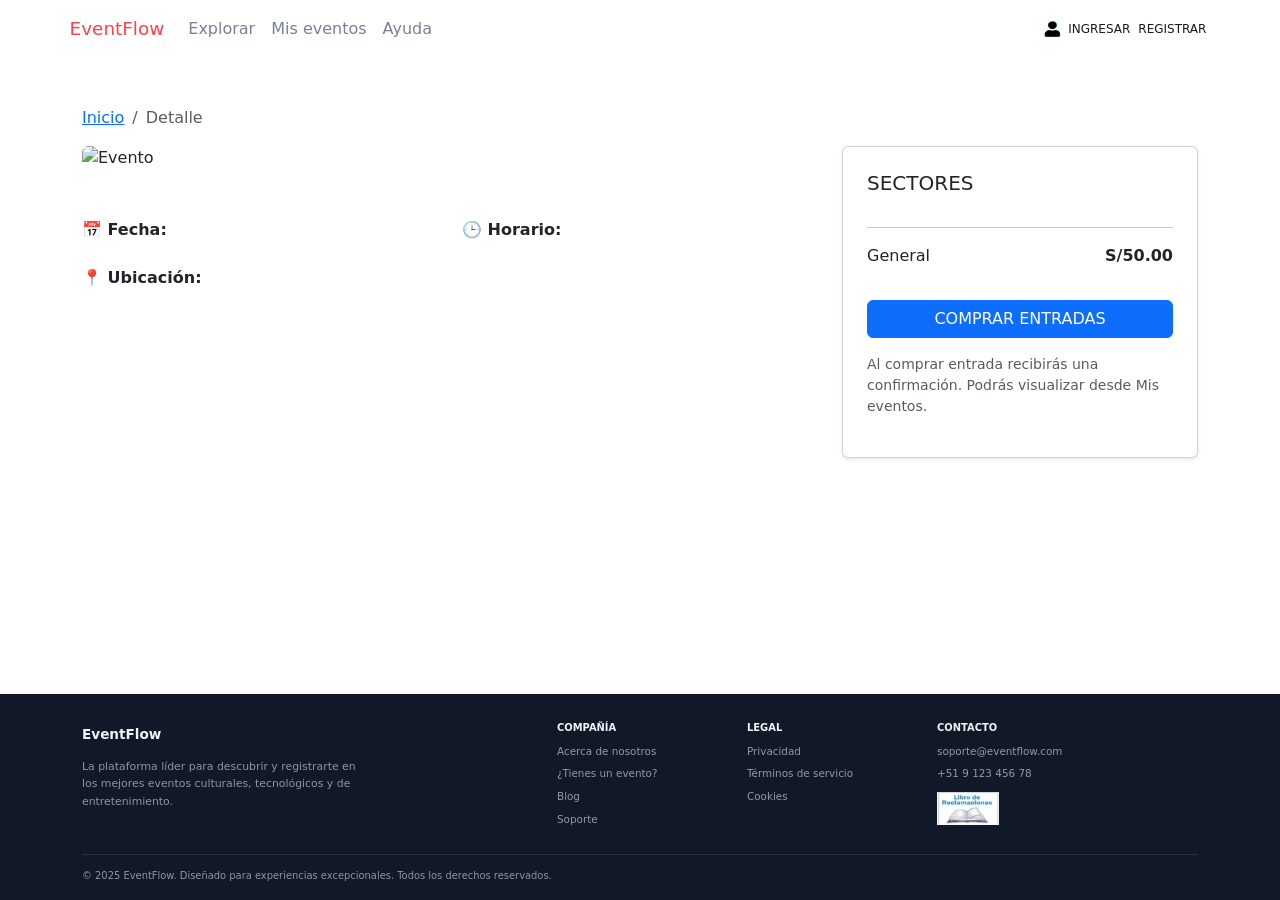
==== evento.html @ b54cda61 "first commit" ====
<!DOCTYPE html>
<html lang="en">

<head>
    <meta charset="UTF-8">
    <meta name="viewport" content="width=device-width, initial-scale=1.0">
    <title>EventFlow | Descubre eventos increíbles</title>
    <link rel="icon" href="img/icon/icon.png" type="image/x-icon">
    <!-- bootstrap -->
    <link href="https://cdn.jsdelivr.net/npm/bootstrap@5.3.8/dist/css/bootstrap.min.css" rel="stylesheet"
        integrity="sha384-sRIl4kxILFvY47J16cr9ZwB07vP4J8+LH7qKQnuqkuIAvNWLzeN8tE5YBujZqJLB" crossorigin="anonymous">
    <!-- bootstrap js -->
    <script src="https://cdn.jsdelivr.net/npm/bootstrap@5.3.8/dist/js/bootstrap.bundle.min.js"
        integrity="sha384-FKyoEForCGlyvwx9Hj09JcYn3nv7wiPVlz7YYwJrWVcXK/BmnVDxM+D2scQbITxI" crossorigin="anonymous"
        defer></script>
    <!-- jpl_styles jpl_script -->
    <link rel="stylesheet" href="css/styles.css">
    <script src="js/evento.js" defer></script>
</head>

<body>

    <header class="jpl_header">
        <nav class="navbar navbar-expand-lg bg-body-tertiary jpl_navbar">
            <div class="container-fluid">
                <button class="navbar-toggler" type="button" data-bs-toggle="collapse"
                    data-bs-target="#navbarTogglerDemo03" aria-controls="navbarTogglerDemo03" aria-expanded="false"
                    aria-label="Mostrar navegación">
                    <span class="navbar-toggler-icon"></span>
                </button>

                <a class="navbar-brand jpl_logo" href="index.html">EventFlow</a>

                <div class="collapse navbar-collapse" id="navbarTogglerDemo03">
                    <ul class="navbar-nav me-auto mb-2 mb-lg-0">
                        <li class="nav-item">
                            <a class="nav-link jpl_enlace_menu" data-menu="explorar" href="index.html">Explorar</a>
                        </li>
                        <li class="nav-item">
                            <a class="nav-link jpl_enlace_menu" data-menu="mis-eventos" href="mis-eventos.html">Mis
                                eventos</a>
                        </li>
                        <li class="nav-item">
                            <a class="nav-link jpl_enlace_menu" data-menu="ayuda" href="ayuda.html">Ayuda</a>
                        </li>
                    </ul>

                    <div class="d-flex align-items-center">
                        <img src="img/icon/user.png" alt="Icono de usuario" class="jpl_icono_usuario" width="24"
                            height="24">
                        <p class="jpl_enlace_usuario p-1 mb-0">Ingresar</p>
                        <p class="jpl_enlace_usuario p-1 mb-0">Registrar</p>
                    </div>
                </div>
            </div>
        </nav>
    </header>

<main class="container py-5">
    <!-- Breadcrumb -->
    <nav aria-label="breadcrumb">
        <ol class="breadcrumb">
            <li class="breadcrumb-item"><a href="index.html">Inicio</a></li>
            <li class="breadcrumb-item active" id="breadcrumb-evento">Detalle</li>
        </ol>
    </nav>

    <div class="row">
        <div class="col-lg-8">
            <img id="evento-imagen" src="" alt="Evento" class="img-fluid rounded mb-4">
            <h1 id="evento-titulo"></h1>
            <p id="evento-organizador" class="text-muted"></p>

            <div class="row mt-4">
                <div class="col-md-6">
                    <p><strong>📅 Fecha:</strong> <span id="evento-fecha"></span></p>
                </div>
                <div class="col-md-6">
                    <p><strong>🕒 Horario:</strong> <span id="evento-hora"></span></p>
                </div>
                <div class="col-12 mt-2">
                    <p><strong>📍 Ubicación:</strong> <span id="evento-lugar"></span></p>
                </div>
            </div>
        </div>

        <div class="col-lg-4">
            <div class="card p-4 shadow-sm">
                <h5 class="mb-3">SECTORES</h5>
                <hr>
                <div id="sectores-container">
                    <div class="d-flex justify-content-between mb-3">
                        <span>General</span> <strong>S/50.00</strong>
                    </div>
                </div>
                <button class="btn btn-primary w-100 mt-3">COMPRAR ENTRADAS</button>
                <p class="text-muted small mt-3">Al comprar entrada recibirás una confirmación. Podrás visualizar desde Mis eventos.</p>
            </div>
        </div>
    </div>
</main>

    <footer class="jpl_footer" id="ayuda">
        <div class="container jpl_footer_contenido">
            <div class="row g-4">
                <div class="col-12 col-md-5">
                    <a class="jpl_footer_logo" href="index.html">EventFlow</a>
                    <p class="jpl_footer_descripcion">
                        La plataforma líder para descubrir y registrarte en los mejores eventos
                        culturales, tecnológicos y de entretenimiento.
                    </p>
                </div>

                <div class="col-6 col-md-2">
                    <h2 class="jpl_footer_titulo">Compañía</h2>
                    <a class="jpl_footer_enlace" href="#">Acerca de nosotros</a>
                    <a class="jpl_footer_enlace" href="#">¿Tienes un evento?</a>
                    <a class="jpl_footer_enlace" href="#">Blog</a>
                    <a class="jpl_footer_enlace" href="#">Soporte</a>
                </div>

                <div class="col-6 col-md-2">
                    <h2 class="jpl_footer_titulo">Legal</h2>
                    <a class="jpl_footer_enlace" href="#">Privacidad</a>
                    <a class="jpl_footer_enlace" href="#">Términos de servicio</a>
                    <a class="jpl_footer_enlace" href="#">Cookies</a>
                </div>

                <div class="col-12 col-md-3">
                    <h2 class="jpl_footer_titulo">Contacto</h2>
                    <a class="jpl_footer_enlace" href="mailto:soporte@eventflow.com">
                        soporte@eventflow.com
                    </a>
                    <a class="jpl_footer_enlace" href="tel:+51912345678">
                        +51 9 123 456 78
                    </a>
                    <img class="jpl_libro_reclamaciones" src="img/libro_de_reclamaciones.png"
                        alt="Libro de reclamaciones">
                </div>
            </div>
            <div class="jpl_footer_pie">
                © 2025 EventFlow. Diseñado para experiencias excepcionales. Todos los
                derechos reservados.
            </div>
        </div>
    </footer>

</body>

</html>
---- css/styles.css ----
/* header */
html,
body {
  min-height: 100%;
}

body {
  min-height: 100vh;
  display: flex;
  flex-direction: column;
}

main {
  flex: 1 0 auto;
}

.jpl_footer {
  flex-shrink: 0;
}

.jpl_navbar {
  min-height: 58px;
  padding: 8px 4.5%;
  background-color: #fff !important;
}

.jpl_logo {
  color: #ff4248;
  font-size: 1.15rem;
  font-weight: 500;
  text-decoration: none;

  &:hover {
    color: #ff4248;
  }
}

.jpl_enlace_menu {
  color: #788092;
  font-size: 1rem;
  font-weight: 500;
  text-decoration: none;

  &:hover {
    color: #3f51b5;
  }
}

.jpl_enlace_menu.jpl_enlace_activo {
  color: #3f51b5;
  border-bottom: 1px solid #3f51b5;
}

.jpl_enlace_usuario {
    color: #171923;
    font-size: 0.75rem;
    text-decoration: none;
    text-transform: uppercase;
}

/* footer */

.jpl_footer {
  color: #e8eaf2;
  background-color: #111827;
}

.jpl_footer_contenido {
  padding-top: 28px;
  padding-bottom: 14px;
}

.jpl_footer_logo {
  color: #f1f2f7;
  font-size: 0.85rem;
  font-weight: 700;
  text-decoration: none;
}

.jpl_footer_descripcion {
  max-width: 280px;
  margin: 12px 0 0;
  color: #8d95a6;
  font-size: 0.68rem;
  line-height: 1.6;
}

.jpl_footer_titulo {
  margin-bottom: 10px;
  color: #f1f2f7;
  font-size: 0.62rem;
  font-weight: 700;
  text-transform: uppercase;
}

.jpl_footer_enlace {
  display: block;
  width: fit-content;
  margin-bottom: 7px;
  color: #9299a8;
  font-size: 0.65rem;
  text-decoration: none;
}

.jpl_footer_enlace:hover {
  color: #fff;
}

.jpl_libro_reclamaciones {
  display: block;
  width: 62px;
  height: auto;
  margin-top: 10px;
}

.jpl_footer_pie {
  margin-top: 20px;
  padding: 14px 0 2px;
  border-top: 1px solid #293143;
  color: #8d95a6;
  font-size: 0.62rem;
}

@media (max-width: 575.98px) {
  .jpl_footer_contenido {
    padding-right: 22px;
    padding-left: 22px;
  }
}
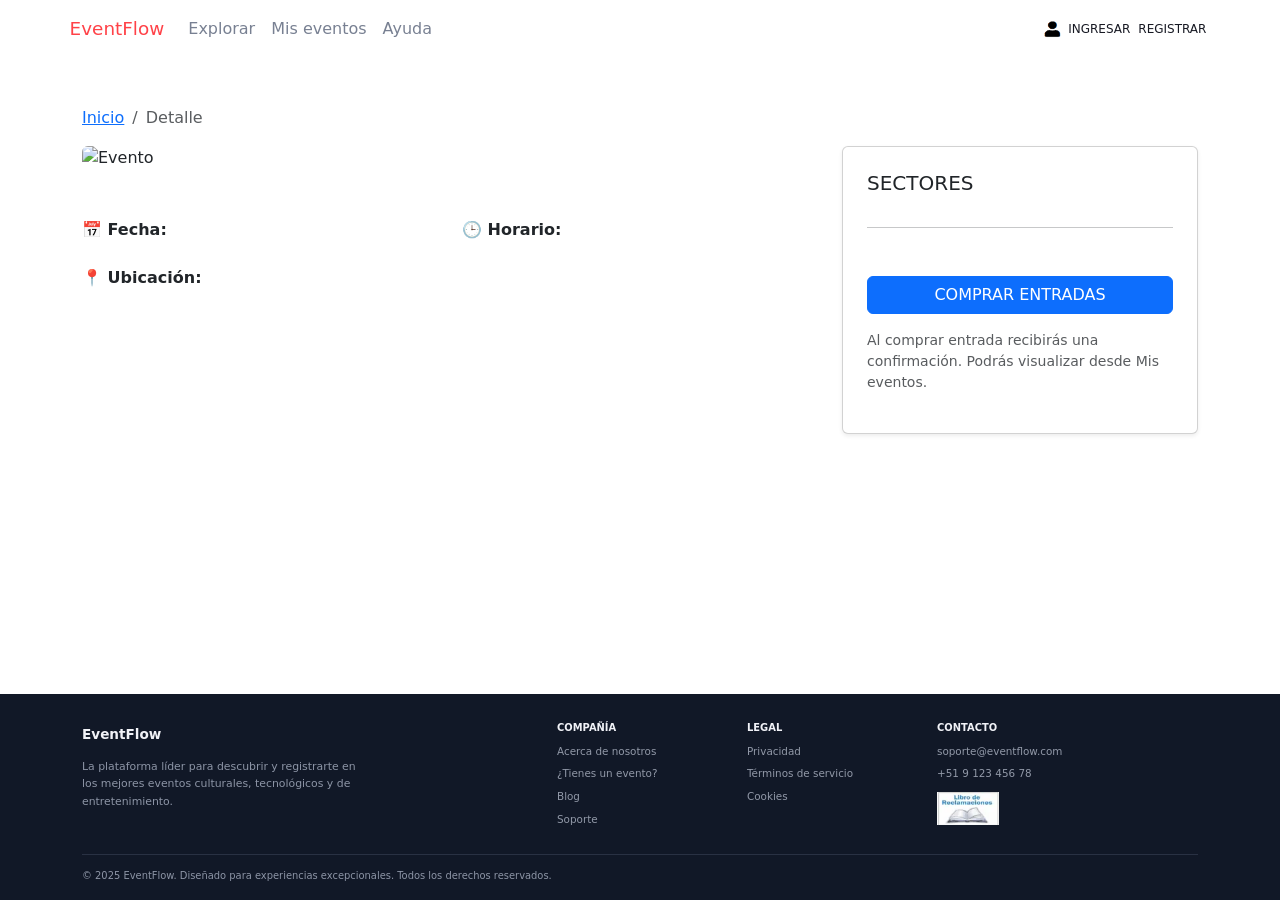
==== commit 5dbaab6c: "..." ====
--- a/evento.html
+++ b/evento.html
@@ -90,7 +90,6 @@
                 <hr>
                 <div id="sectores-container">
                     <div class="d-flex justify-content-between mb-3">
-                        <span>General</span> <strong>S/50.00</strong>
                     </div>
                 </div>
                 <button class="btn btn-primary w-100 mt-3">COMPRAR ENTRADAS</button>
--- a/css/styles.css
+++ b/css/styles.css
@@ -56,6 +56,11 @@
     font-size: 0.75rem;
     text-decoration: none;
     text-transform: uppercase;
+    cursor: pointer;
+    display: inline-block;
+    &:hover{
+      border-bottom: 2px solid #000;
+    }
 }
 
 /* footer */
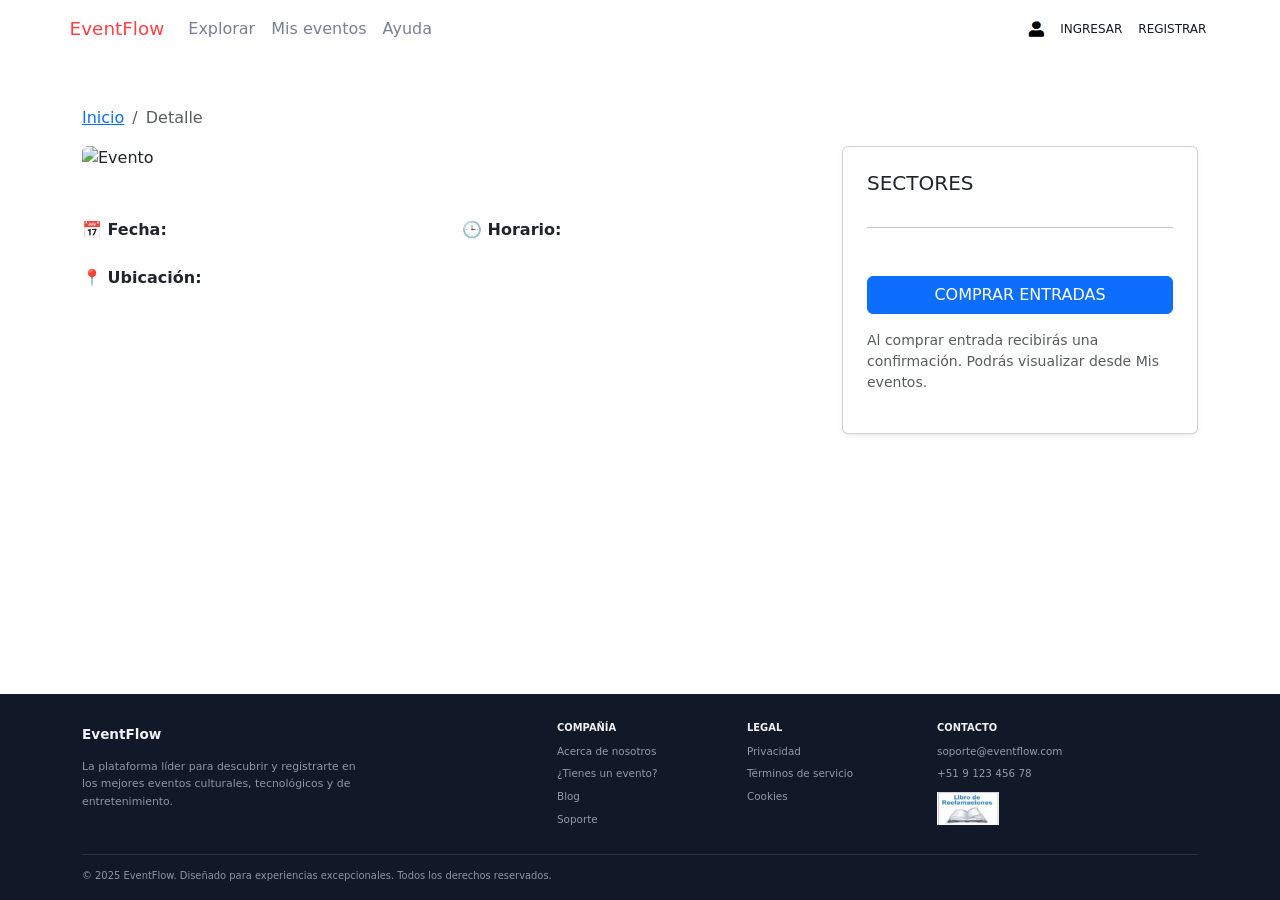
==== commit bcf918cf: "..." ====
--- a/evento.html
+++ b/evento.html
@@ -16,88 +16,98 @@
     <!-- jpl_styles jpl_script -->
     <link rel="stylesheet" href="css/styles.css">
     <script src="js/evento.js" defer></script>
+    <script src="js/lista.js" defer></script>
 </head>
 
 <body>
 
-    <header class="jpl_header">
-        <nav class="navbar navbar-expand-lg bg-body-tertiary jpl_navbar">
-            <div class="container-fluid">
-                <button class="navbar-toggler" type="button" data-bs-toggle="collapse"
-                    data-bs-target="#navbarTogglerDemo03" aria-controls="navbarTogglerDemo03" aria-expanded="false"
-                    aria-label="Mostrar navegación">
-                    <span class="navbar-toggler-icon"></span>
-                </button>
-
-                <a class="navbar-brand jpl_logo" href="index.html">EventFlow</a>
-
-                <div class="collapse navbar-collapse" id="navbarTogglerDemo03">
-                    <ul class="navbar-nav me-auto mb-2 mb-lg-0">
-                        <li class="nav-item">
-                            <a class="nav-link jpl_enlace_menu" data-menu="explorar" href="index.html">Explorar</a>
-                        </li>
-                        <li class="nav-item">
-                            <a class="nav-link jpl_enlace_menu" data-menu="mis-eventos" href="mis-eventos.html">Mis
-                                eventos</a>
-                        </li>
-                        <li class="nav-item">
-                            <a class="nav-link jpl_enlace_menu" data-menu="ayuda" href="ayuda.html">Ayuda</a>
-                        </li>
-                    </ul>
-
-                    <div class="d-flex align-items-center">
-                        <img src="img/icon/user.png" alt="Icono de usuario" class="jpl_icono_usuario" width="24"
-                            height="24">
-                        <p class="jpl_enlace_usuario p-1 mb-0">Ingresar</p>
-                        <p class="jpl_enlace_usuario p-1 mb-0">Registrar</p>
-                    </div>
-                </div>
-            </div>
+  <header class="jpl_header">
+    <nav class="navbar navbar-expand-lg bg-body-tertiary jpl_navbar">
+      <div class="container-fluid">
+        <button class="navbar-toggler" type="button" data-bs-toggle="collapse" data-bs-target="#navbarTogglerDemo03"
+          aria-controls="navbarTogglerDemo03" aria-expanded="false" aria-label="Mostrar navegación">
+          <span class="navbar-toggler-icon"></span>
+        </button>
+
+        <a class="navbar-brand jpl_logo" href="index.html">EventFlow</a>
+
+        <div class="collapse navbar-collapse" id="navbarTogglerDemo03">
+          <ul class="navbar-nav me-auto mb-2 mb-lg-0">
+            <li class="nav-item">
+              <a class="nav-link jpl_enlace_menu" data-menu="explorar" href="index.html">Explorar</a>
+            </li>
+            <li class="nav-item">
+              <a class="nav-link jpl_enlace_menu" data-menu="mis-eventos" href="mis_eventos.html">Mis eventos</a>
+            </li>
+            <li class="nav-item">
+              <a class="nav-link jpl_enlace_menu" data-menu="ayuda" href="ayuda.html">Ayuda</a>
+            </li>
+          </ul>
+
+          <div class="d-flex align-items-center gap-2" id="authAcciones">
+            <img src="img/icon/user.png" alt="" width="24" height="24">
+            <p class="jpl_enlace_usuario p-1 mb-0" id="p_ingresar">Ingresar</p>
+            <p class="jpl_enlace_usuario p-1 mb-0" id="p_registrar">Registrar</p>
+          </div>
+
+          <div class="d-none align-items-center gap-3" id="perfilUsuario">
+            <div class="d-flex align-items-center gap-2">
+              <span class="jpl_avatar_usuario" id="avatarUsuario"></span>
+              <div class="jpl_datos_usuario">
+                <span id="nombreUsuario"></span>
+                <small>Mi cuenta</small>
+              </div>
+            </div>
+            <button class="btn btn-outline-danger btn-sm" id="btnCerrarSesion" title="Cerrar sesión">Cerrar
+              sesión</button>
+          </div>
+        </div>
+      </div>
+    </nav>
+  </header>
+
+    <main class="container py-5">
+        <nav aria-label="breadcrumb">
+            <ol class="breadcrumb">
+                <li class="breadcrumb-item"><a href="index.html">Inicio</a></li>
+                <li class="breadcrumb-item active" id="breadcrumb-evento">Detalle</li>
+            </ol>
         </nav>
-    </header>
-
-<main class="container py-5">
-    <!-- Breadcrumb -->
-    <nav aria-label="breadcrumb">
-        <ol class="breadcrumb">
-            <li class="breadcrumb-item"><a href="index.html">Inicio</a></li>
-            <li class="breadcrumb-item active" id="breadcrumb-evento">Detalle</li>
-        </ol>
-    </nav>
-
-    <div class="row">
-        <div class="col-lg-8">
-            <img id="evento-imagen" src="" alt="Evento" class="img-fluid rounded mb-4">
-            <h1 id="evento-titulo"></h1>
-            <p id="evento-organizador" class="text-muted"></p>
-
-            <div class="row mt-4">
-                <div class="col-md-6">
-                    <p><strong>📅 Fecha:</strong> <span id="evento-fecha"></span></p>
-                </div>
-                <div class="col-md-6">
-                    <p><strong>🕒 Horario:</strong> <span id="evento-hora"></span></p>
-                </div>
-                <div class="col-12 mt-2">
-                    <p><strong>📍 Ubicación:</strong> <span id="evento-lugar"></span></p>
-                </div>
-            </div>
-        </div>
-
-        <div class="col-lg-4">
-            <div class="card p-4 shadow-sm">
-                <h5 class="mb-3">SECTORES</h5>
-                <hr>
-                <div id="sectores-container">
-                    <div class="d-flex justify-content-between mb-3">
-                    </div>
-                </div>
-                <button class="btn btn-primary w-100 mt-3">COMPRAR ENTRADAS</button>
-                <p class="text-muted small mt-3">Al comprar entrada recibirás una confirmación. Podrás visualizar desde Mis eventos.</p>
-            </div>
-        </div>
-    </div>
-</main>
+
+        <div class="row">
+            <div class="col-lg-8">
+                <img id="evento-imagen" src="" alt="Evento" class="img-fluid rounded mb-4">
+                <h1 id="evento-titulo"></h1>
+                <p id="evento-organizador" class="text-muted"></p>
+
+                <div class="row mt-4">
+                    <div class="col-md-6">
+                        <p><strong>📅 Fecha:</strong> <span id="evento-fecha"></span></p>
+                    </div>
+                    <div class="col-md-6">
+                        <p><strong>🕒 Horario:</strong> <span id="evento-hora"></span></p>
+                    </div>
+                    <div class="col-12 mt-2">
+                        <p><strong>📍 Ubicación:</strong> <span id="evento-lugar"></span></p>
+                    </div>
+                </div>
+            </div>
+
+            <div class="col-lg-4">
+                <div class="card p-4 shadow-sm">
+                    <h5 class="mb-3">SECTORES</h5>
+                    <hr>
+                    <div id="sectores-container">
+                        <div class="d-flex justify-content-between mb-3">
+                        </div>
+                    </div>
+                    <button class="btn btn-primary w-100 mt-3" id="btn-comprar">COMPRAR ENTRADAS</button>
+                    <p class="text-muted small mt-3">Al comprar entrada recibirás una confirmación. Podrás visualizar
+                        desde Mis eventos.</p>
+                </div>
+            </div>
+        </div>
+    </main>
 
     <footer class="jpl_footer" id="ayuda">
         <div class="container jpl_footer_contenido">
@@ -144,6 +154,116 @@
         </div>
     </footer>
 
+    <div class="modal fade" id="RegistrarModal" tabindex="-1" aria-labelledby="exampleModalLabel" aria-hidden="true">
+        <div class="modal-dialog modal-dialog-centered modal-lg">
+            <div class="modal-content border-0 rounded-4">
+                <div class="modal-header border-0 justify-content-center pb-0">
+                    <div class="text-center">
+                        <h1 class="modal-title fs-3 fw-bold" id="exampleModalLabel">Registro de Usuario</h1>
+                        <p class="text-secondary mb-0">Crea tu cuenta para inscribirte en eventos</p>
+                    </div>
+                    <button type="button" class="btn-close position-absolute end-0 me-3" data-bs-dismiss="modal"
+                        aria-label="Cerrar"></button>
+                </div>
+                <div class="modal-body p-4 p-md-5" style="max-height: 75vh; overflow-y: auto;">
+                    <form id="registroForm">
+                        <div class="mb-3"><label class="form-label fw-semibold small"
+                                for="lbl_nombre">Nombre</label><input class="form-control py-3" id="lbl_nombre"
+                                name="nombre" type="text" placeholder="Ingresa tu nombre" autocomplete="given-name"
+                                required></div>
+                        <div class="mb-3">
+                            <label class="form-label fw-semibold small" for="lbl_apellidos">Apellidos</label>
+                            <input class="form-control py-3" id="lbl_apellidos" name="apellidos" type="text"
+                                placeholder="Ingresa tus apellidos" autocomplete="family-name">
+                        </div>
+                        <div class="mb-3">
+                            <label class="form-label fw-semibold small" for="lbl_contrasena">Contraseña</label>
+                            <input class="form-control py-3" id="lbl_contrasena" name="contrasena" type="password"
+                                placeholder="Crea una contraseña" autocomplete="new-password">
+                        </div>
+                        <div class="mb-3"><label class="form-label fw-semibold small" for="lbl_correo">Gmail</label>
+                            <input class="form-control py-3" id="lbl_correo" name="correo" type="email"
+                                placeholder="ejemplo@gmail.com" autocomplete="email">
+                        </div>
+                        <div class="mb-3">
+                            <label class="form-label fw-semibold small" for="lbl_fecha_nacimiento">Fecha de
+                                nacimiento</label>
+                            <input class="form-control py-3" id="lbl_fecha_nacimiento" name="nacimiento" type="date">
+                        </div>
+                        <div class="mb-4">
+                            <label class="form-label fw-semibold small" for="lbl_dni">DNI</label>
+                            <input class="form-control py-3" id="lbl_dni" name="dni" type="text" placeholder="12345678"
+                                inputmode="numeric">
+                        </div>
+                        <div class="form-check mb-4">
+                            <input class="form-check-input" id="promociones" type="checkbox" name="promociones">
+                            <label class="form-check-label small" for="promociones">
+                                Declaro que he leído y acepto los
+                                <span class="jpl_link">Términos y Condiciones, y Política de
+                                    Privacidad</span> de Teleticket.
+                            </label>
+                        </div>
+                        <div class="form-check mb-4"><input class="form-check-input" id="aceptaTerminos" type="checkbox"
+                                name="aceptaTerminos" required><label class="form-check-label small"
+                                for="aceptaTerminos">Autorizo que
+                                Teleticket envíe información sobre eventos y/o promociones que ofrece, así como
+                                encuestas.</label></div>
+                        <button class="btn btn-primary w-100 py-3" type="submit">Registrarse</button>
+                        <p class="text-center small mt-3 mb-0">¿Ya tienes cuenta?
+                            <a href="#" class="link-primary fw-semibold text-decoration-none" data-bs-toggle="modal"
+                                data-bs-target="#LoginModal" data-bs-dismiss="modal">Inicia sesión</a>
+                        </p>
+                    </form>
+                </div>
+            </div>
+        </div>
+    </div>
+
+
+    <div class="modal fade" id="LoginModal" tabindex="-1" aria-labelledby="loginModalLabel" aria-hidden="true">
+        <div class="modal-dialog modal-dialog-centered modal-md">
+            <div class="modal-content border-0 rounded-4 shadow-lg p-3">
+
+                <div class="modal-header border-0 justify-content-center pb-0 position-relative">
+                    <div class="text-center">
+                        <h1 class="modal-title fs-3 fw-bold text-dark" id="loginModalLabel">Inicio de Sesión</h1>
+                        <p class="text-secondary small mb-0">Ingresa a tu cuenta para continuar</p>
+                    </div>
+                    <button type="button" class="btn-close position-absolute end-0 top-0 me-3 mt-3"
+                        data-bs-dismiss="modal" aria-label="Cerrar"></button>
+                </div>
+
+                <div class="modal-body px-4 py-4">
+                    <form id="loginForm">
+                        <div class="mb-3"><label class="form-label fw-semibold small"
+                                for="lbl_log_correo">Gmail</label><input class="form-control py-3" id="lbl_log_correo"
+                                name="correo" type="email" placeholder="ejemplo@gmail.com" autocomplete="email"
+                                required></div>
+
+                        <div class="mb-3">
+                            <label class="form-label fw-semibold small" for="lbl_log_contrasena">Contraseña</label>
+                            <input class="form-control py-3" id="lbl_log_contrasena" name="contrasena" type="password"
+                                placeholder="Ingrese su contraseña" autocomplete="new-password" required>
+                        </div>
+
+                        <button class="btn btn-primary w-100 py-3" type="submit">Ingresa</button>
+
+                        <p id="loginError" class="jpl_red" role="alert" hidden></p>
+
+                        <div class="d-flex justify-content-between align-items-center mt-3 pt-2 border-top">
+                            <a href="#" class="small text-decoration-none fw-semibold text-dark">¿Olvidaste tu
+                                contraseña?</a>
+                            <a href="#" class="small text-decoration-none fw-semibold text-primary"
+                                data-bs-toggle="modal" data-bs-target="#RegistrarModal" data-bs-dismiss="modal">¿Aún no
+                                tienes cuenta? Regístrate</a>
+                        </div>
+                    </form>
+                </div>
+
+            </div>
+        </div>
+    </div>
+
 </body>
 
 </html>
--- a/css/styles.css
+++ b/css/styles.css
@@ -61,6 +61,31 @@
     &:hover{
       border-bottom: 2px solid #000;
     }
+}
+
+.jpl_avatar_usuario {
+  display: grid;
+  width: 36px;
+  height: 36px;
+  place-items: center;
+  border-radius: 50%;
+  color: #fff;
+  font-weight: 700;
+}
+
+.jpl_datos_usuario {
+  display: flex;
+  flex-direction: column;
+  font-size: 0.75rem;
+  line-height: 1.2;
+}
+
+.jpl_datos_usuario small {
+  color: #788092;
+}
+
+.jpl_red {
+  color: #ff4248;
 }
 
 /* footer */
